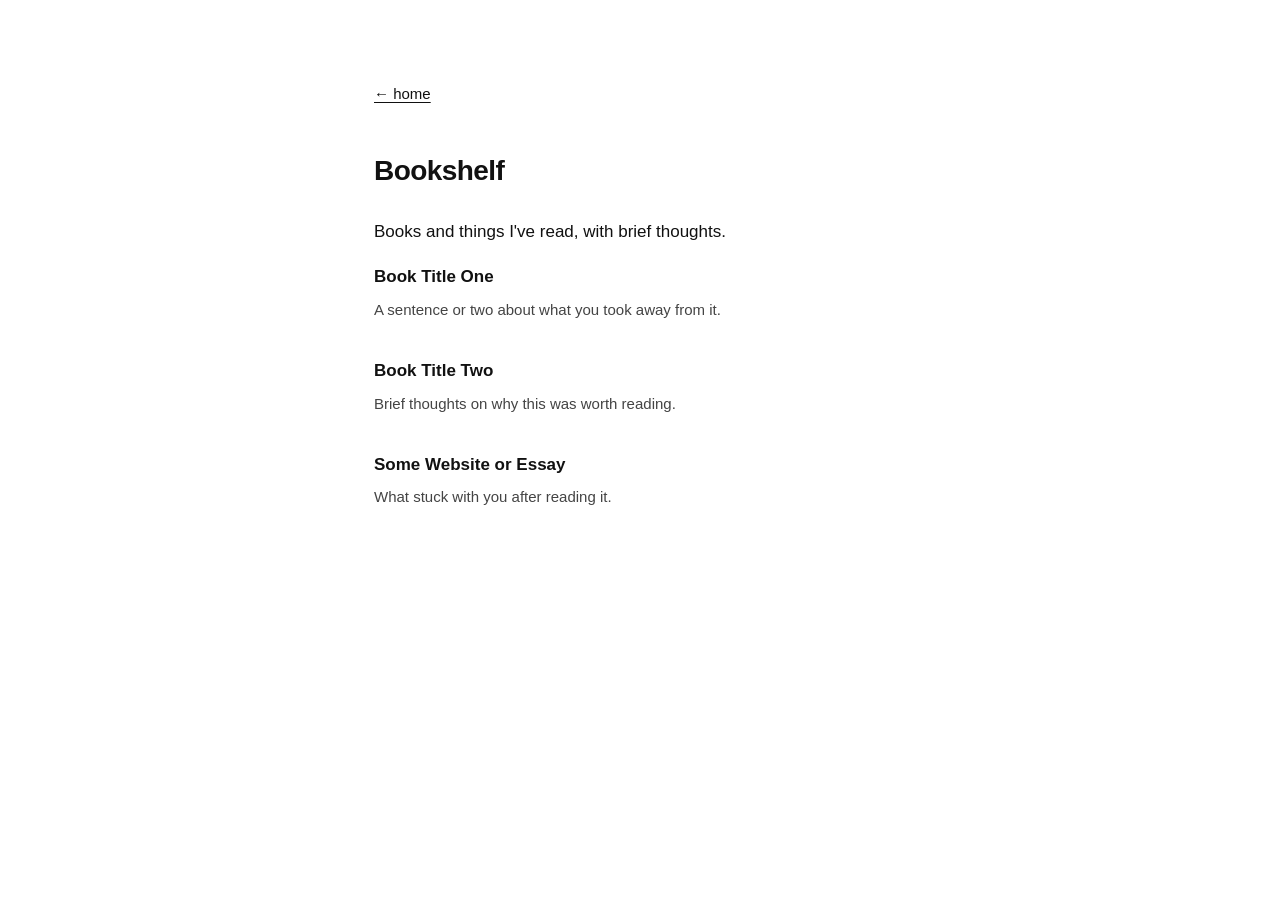
==== bookshelf.html @ 4d097469 "initial site" ====
<!DOCTYPE html>
<html lang="en">
<head>
  <meta charset="UTF-8">
  <meta name="viewport" content="width=device-width, initial-scale=1.0">
  <title>Bookshelf — Aiden Jeong</title>
  <link rel="stylesheet" href="style.css">
</head>
<body>
  <div class="container">
    <a href="index.html" class="back">&larr; home</a>
    <h1>Bookshelf</h1>
    <p>Books and things I've read, with brief thoughts.</p>

    <ul class="book-list">
      <li>
        <span class="title">Book Title One</span>
        <span class="thoughts">A sentence or two about what you took away from it.</span>
      </li>
      <li>
        <span class="title">Book Title Two</span>
        <span class="thoughts">Brief thoughts on why this was worth reading.</span>
      </li>
      <li>
        <span class="title">Some Website or Essay</span>
        <span class="thoughts">What stuck with you after reading it.</span>
      </li>
    </ul>
  </div>
</body>
</html>
---- style.css ----
* {
  margin: 0;
  padding: 0;
  box-sizing: border-box;
}

body {
  font-family: -apple-system, BlinkMacSystemFont, "Segoe UI", Helvetica, Arial, sans-serif;
  font-size: 17px;
  line-height: 1.7;
  color: #111;
  background: #fff;
  -webkit-font-smoothing: antialiased;
}

.container {
  max-width: 580px;
  margin: 0 auto;
  padding: 80px 24px;
}

h1 {
  font-size: 28px;
  font-weight: 600;
  letter-spacing: -0.02em;
  margin-bottom: 24px;
}

h2 {
  font-size: 20px;
  font-weight: 600;
  letter-spacing: -0.01em;
  margin-bottom: 16px;
}

p {
  margin-bottom: 16px;
}

a {
  color: #111;
  text-decoration: underline;
  text-underline-offset: 3px;
  text-decoration-thickness: 1px;
  transition: text-decoration-thickness 0.15s ease, text-underline-offset 0.15s ease;
}

a:hover {
  text-decoration-thickness: 2px;
  text-underline-offset: 2px;
}

nav {
  margin-top: 32px;
  display: flex;
  gap: 24px;
  flex-wrap: wrap;
}

nav a {
  font-size: 15px;
}

.back {
  display: inline-block;
  margin-bottom: 40px;
  font-size: 15px;
}

/* Bookshelf */
.book-list {
  list-style: none;
}

.book-list li {
  margin-bottom: 32px;
}

.book-list .title {
  font-weight: 600;
  display: block;
  margin-bottom: 4px;
}

.book-list .thoughts {
  font-size: 15px;
  color: #444;
  line-height: 1.6;
}

/* Simple lists (habits, values) */
.simple-list {
  list-style: none;
}

.simple-list li {
  margin-bottom: 12px;
}
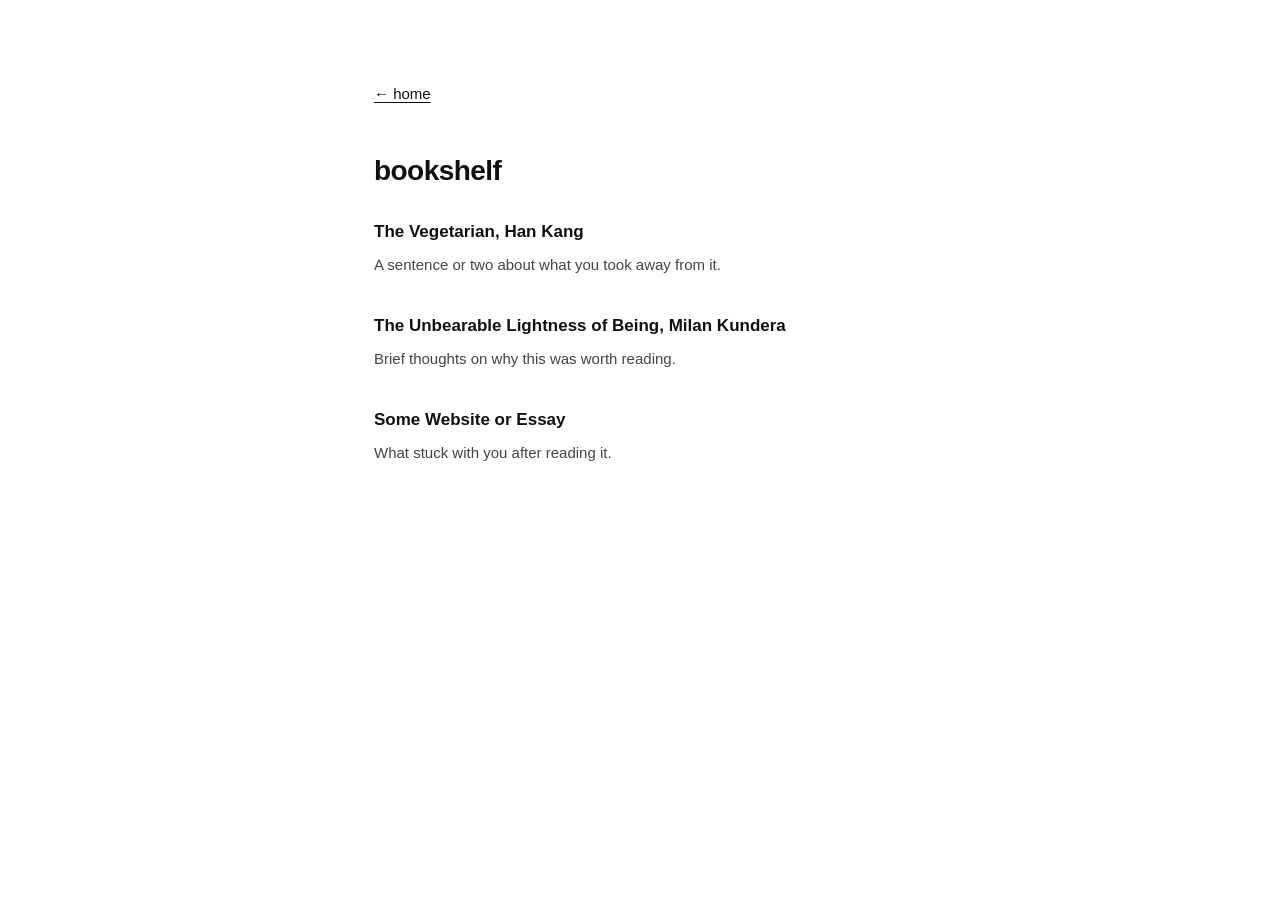
==== commit fd02ed96: "update bookshelf entries" ====
--- a/bookshelf.html
+++ b/bookshelf.html
@@ -9,16 +9,14 @@
 <body>
   <div class="container">
     <a href="index.html" class="back">&larr; home</a>
-    <h1>Bookshelf</h1>
-    <p>Books and things I've read, with brief thoughts.</p>
-
+    <h1>bookshelf</h1>
     <ul class="book-list">
       <li>
-        <span class="title">Book Title One</span>
+        <span class="title">The Vegetarian, Han Kang</span>
         <span class="thoughts">A sentence or two about what you took away from it.</span>
       </li>
       <li>
-        <span class="title">Book Title Two</span>
+        <span class="title">The Unbearable Lightness of Being, Milan Kundera</span>
         <span class="thoughts">Brief thoughts on why this was worth reading.</span>
       </li>
       <li>
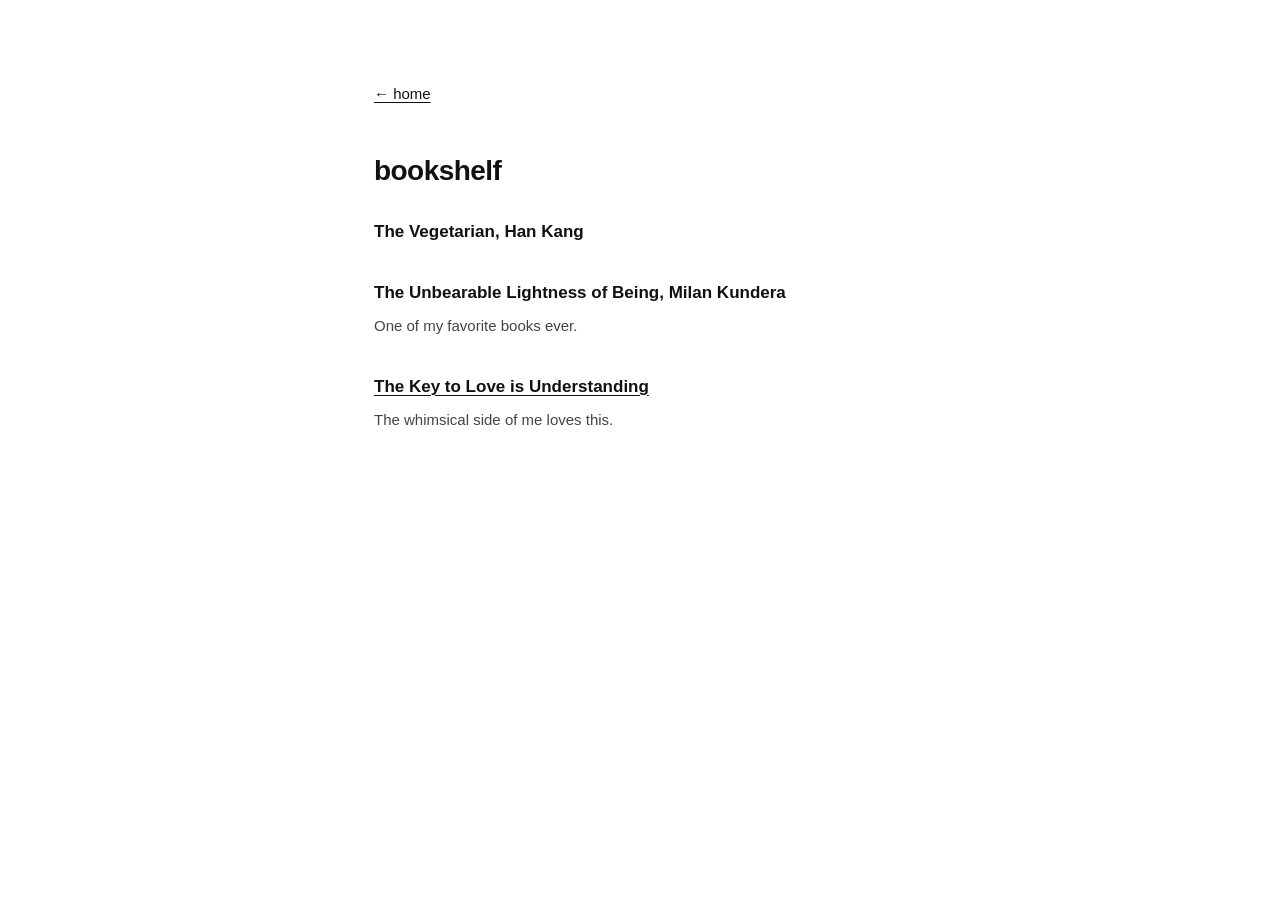
==== commit 04abca12: "update bookshelf" ====
--- a/bookshelf.html
+++ b/bookshelf.html
@@ -13,15 +13,15 @@
     <ul class="book-list">
       <li>
         <span class="title">The Vegetarian, Han Kang</span>
-        <span class="thoughts">A sentence or two about what you took away from it.</span>
       </li>
       <li>
         <span class="title">The Unbearable Lightness of Being, Milan Kundera</span>
-        <span class="thoughts">Brief thoughts on why this was worth reading.</span>
+        <span class="thoughts">One of my favorite books ever. 
+        </span>
       </li>
       <li>
-        <span class="title">Some Website or Essay</span>
-        <span class="thoughts">What stuck with you after reading it.</span>
+        <span class="title"><a href = "https://velvetnoise.substack.com/p/the-key-to-love-is-understanding">The Key to Love is Understanding</a></span>
+        <span class="thoughts">The whimsical side of me loves this.</span>
       </li>
     </ul>
   </div>
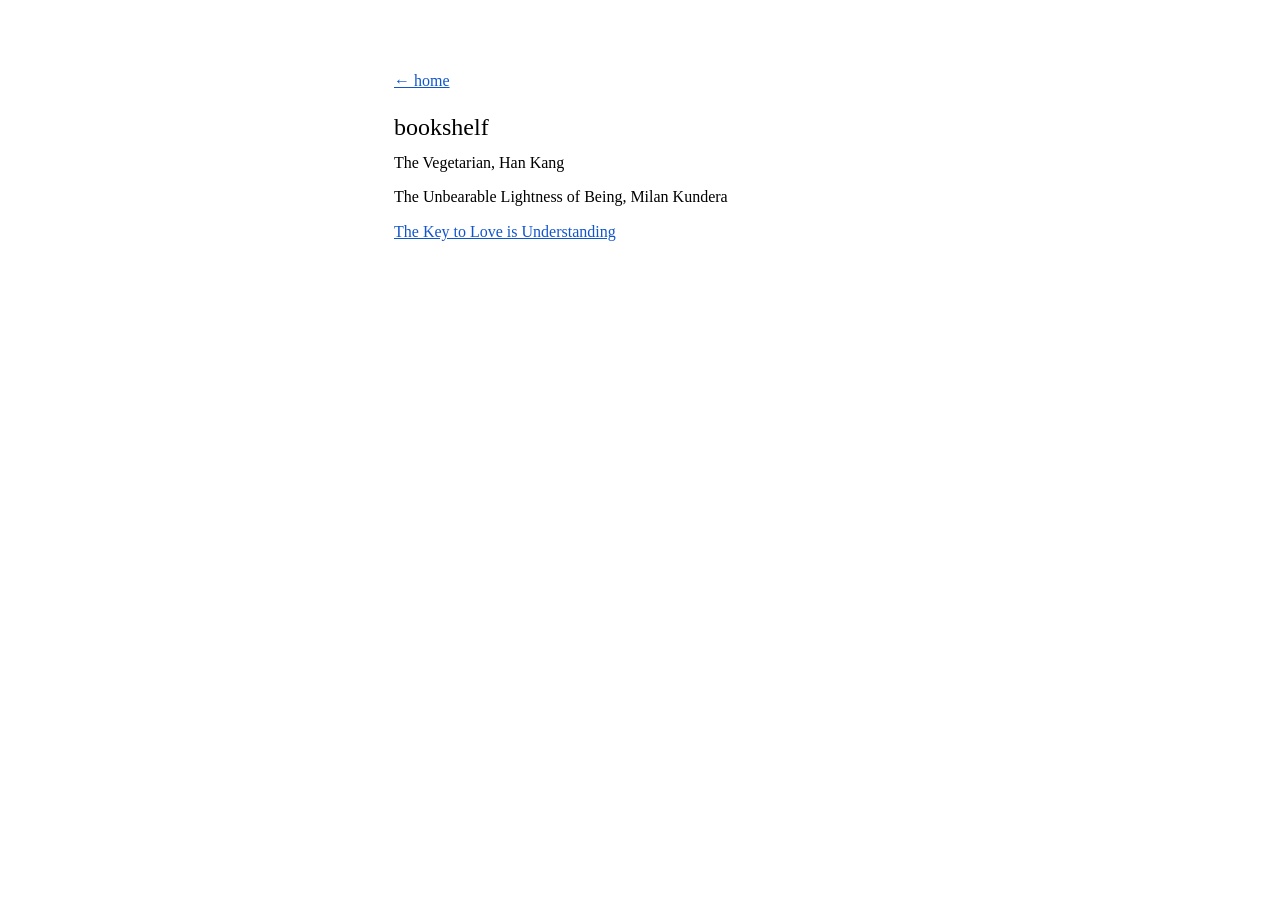
==== commit 4cf4159b: "Times New Roman 12pt, black icons, remove book commentary, unbold titles, update bio Co-Authored-By:" ====
--- a/bookshelf.html
+++ b/bookshelf.html
@@ -16,12 +16,9 @@
       </li>
       <li>
         <span class="title">The Unbearable Lightness of Being, Milan Kundera</span>
-        <span class="thoughts">One of my favorite books ever. 
-        </span>
       </li>
       <li>
         <span class="title"><a href = "https://velvetnoise.substack.com/p/the-key-to-love-is-understanding">The Key to Love is Understanding</a></span>
-        <span class="thoughts">The whimsical side of me loves this.</span>
       </li>
     </ul>
   </div>
--- a/style.css
+++ b/style.css
@@ -5,66 +5,70 @@
 }
 
 body {
-  font-family: -apple-system, BlinkMacSystemFont, "Segoe UI", Helvetica, Arial, sans-serif;
-  font-size: 17px;
-  line-height: 1.7;
-  color: #111;
+  font-family: "Times New Roman", Times, serif;
+  font-size: 12pt;
+  line-height: 1.15;
+  color: #000;
   background: #fff;
-  -webkit-font-smoothing: antialiased;
 }
 
 .container {
-  max-width: 580px;
+  max-width: 540px;
   margin: 0 auto;
-  padding: 80px 24px;
+  padding: 72px 24px;
 }
 
 h1 {
-  font-size: 28px;
-  font-weight: 600;
-  letter-spacing: -0.02em;
-  margin-bottom: 24px;
+  font-size: 18pt;
+  font-weight: normal;
+  margin-bottom: 12px;
 }
 
 h2 {
-  font-size: 20px;
-  font-weight: 600;
-  letter-spacing: -0.01em;
-  margin-bottom: 16px;
+  font-size: 14pt;
+  font-weight: normal;
+  margin-bottom: 10px;
 }
 
 p {
-  margin-bottom: 16px;
+  margin-bottom: 12px;
 }
 
 a {
-  color: #111;
+  color: #1155cc;
   text-decoration: underline;
-  text-underline-offset: 3px;
-  text-decoration-thickness: 1px;
-  transition: text-decoration-thickness 0.15s ease, text-underline-offset 0.15s ease;
 }
 
 a:hover {
-  text-decoration-thickness: 2px;
-  text-underline-offset: 2px;
+  color: #1155cc;
 }
 
 nav {
-  margin-top: 32px;
+  margin-top: 16px;
   display: flex;
-  gap: 24px;
+  gap: 16px;
   flex-wrap: wrap;
 }
 
 nav a {
-  font-size: 15px;
+  font-size: 12pt;
+}
+
+nav.social {
+  align-items: center;
+  gap: 14px;
+}
+
+nav.social a {
+  text-decoration: none;
+  color: #000;
+  display: flex;
 }
 
 .back {
   display: inline-block;
-  margin-bottom: 40px;
-  font-size: 15px;
+  margin-bottom: 24px;
+  font-size: 12pt;
 }
 
 /* Bookshelf */
@@ -73,19 +77,19 @@
 }
 
 .book-list li {
-  margin-bottom: 32px;
+  margin-bottom: 16px;
 }
 
 .book-list .title {
-  font-weight: 600;
+  font-weight: normal;
   display: block;
-  margin-bottom: 4px;
+  margin-bottom: 2px;
 }
 
 .book-list .thoughts {
-  font-size: 15px;
-  color: #444;
-  line-height: 1.6;
+  font-size: 12pt;
+  color: #000;
+  line-height: 1.15;
 }
 
 /* Simple lists (habits, values) */
@@ -94,5 +98,95 @@
 }
 
 .simple-list li {
+  margin-bottom: 6px;
+}
+
+/* Reading */
+.reading-intro {
+  color: #000;
+  font-size: 12pt;
   margin-bottom: 12px;
 }
+
+.reading-search {
+  width: 100%;
+  padding: 6px 0;
+  font-size: 12pt;
+  font-family: inherit;
+  color: #000;
+  border: none;
+  border-bottom: 1px solid #000;
+  border-radius: 0;
+  margin-bottom: 16px;
+  outline: none;
+  background: transparent;
+}
+
+.reading-search:focus {
+  border-bottom-color: #000;
+}
+
+.reading-list li.hidden {
+  display: none;
+}
+
+details.hidden {
+  display: none;
+}
+
+details {
+  margin-bottom: 4px;
+}
+
+details[open] {
+  margin-bottom: 16px;
+}
+
+summary {
+  font-weight: bold;
+  font-size: 12pt;
+  cursor: pointer;
+  padding: 4px 0;
+  list-style: none;
+}
+
+summary::-webkit-details-marker {
+  display: none;
+}
+
+summary::before {
+  content: "▸ ";
+  font-size: 12pt;
+}
+
+details[open] > summary::before {
+  content: "▾ ";
+}
+
+summary .count {
+  font-weight: normal;
+  font-size: 12pt;
+}
+
+.reading-list {
+  list-style: none;
+  margin-top: 4px;
+}
+
+.reading-list li {
+  margin-bottom: 4px;
+  display: flex;
+  gap: 8px;
+  align-items: baseline;
+}
+
+.reading-list .date {
+  font-size: 12pt;
+  color: #666;
+  white-space: nowrap;
+  min-width: 40px;
+}
+
+.reading-list a {
+  font-size: 12pt;
+}
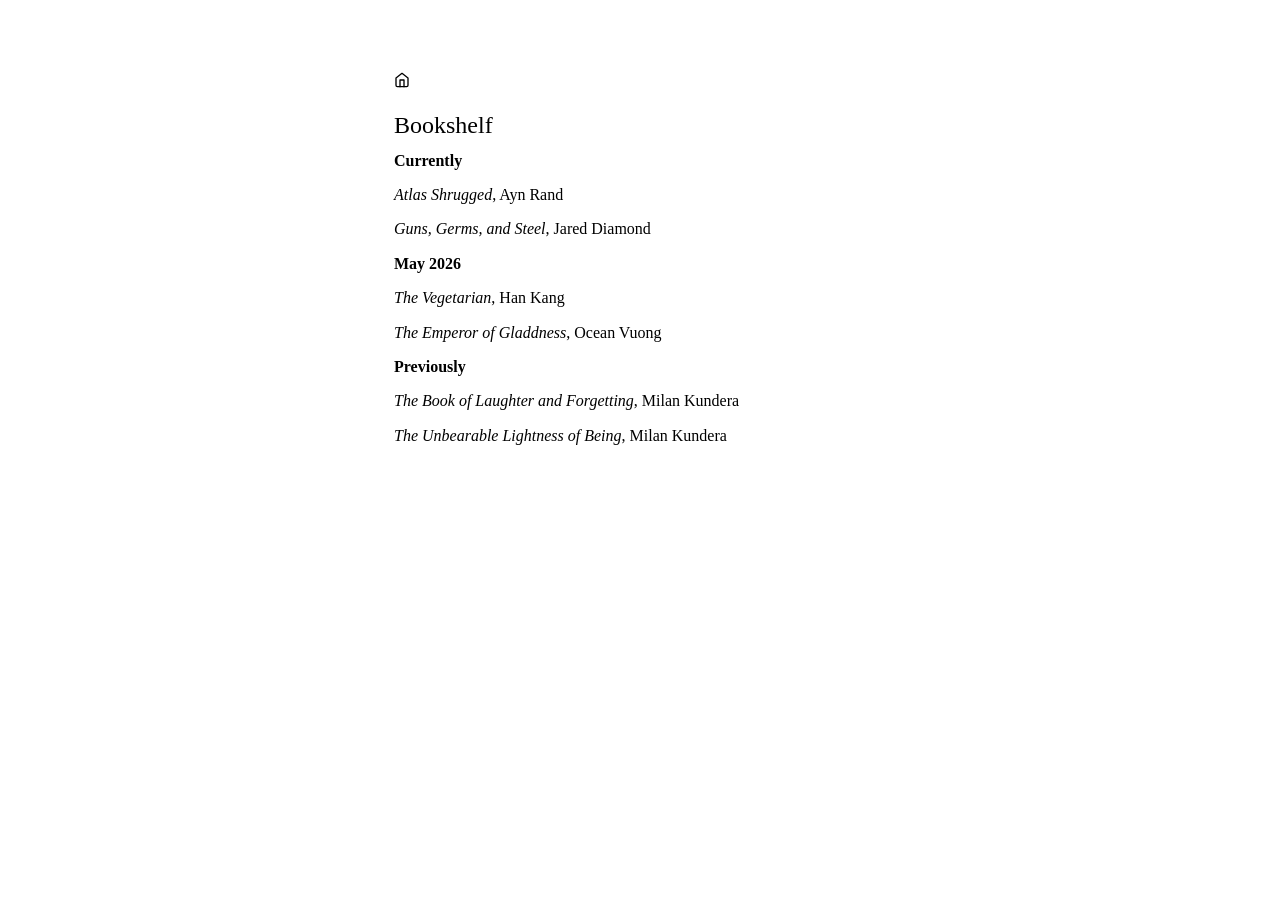
==== commit a1ca64fc: "replace home back link with house icon on all pages Co-Authored-By: Claude Opus 4.6 <noreply@anthrop" ====
--- a/bookshelf.html
+++ b/bookshelf.html
@@ -8,18 +8,37 @@
 </head>
 <body>
   <div class="container">
-    <a href="index.html" class="back">&larr; home</a>
-    <h1>bookshelf</h1>
+    <a href="index.html" class="back" aria-label="Home"><svg width="16" height="16" viewBox="0 0 24 24" fill="none" stroke="currentColor" stroke-width="2" stroke-linecap="round" stroke-linejoin="round"><path d="M3 9l9-7 9 7v11a2 2 0 0 1-2 2H5a2 2 0 0 1-2-2z"/><polyline points="9 22 9 12 15 12 15 22"/></svg></a>
+    <h1>Bookshelf</h1>
     <ul class="book-list">
       <li>
-        <span class="title">The Vegetarian, Han Kang</span>
+        <span class="title"><b>Currently</b></span>
       </li>
       <li>
-        <span class="title">The Unbearable Lightness of Being, Milan Kundera</span>
+        <span class="title"><i>Atlas Shrugged</i>, Ayn Rand</span>
+      </li>
+       <li>
+        <span class="title"><i>Guns, Germs, and Steel</i>, Jared Diamond</span>
       </li>
       <li>
-        <span class="title"><a href = "https://velvetnoise.substack.com/p/the-key-to-love-is-understanding">The Key to Love is Understanding</a></span>
+        <span class="title"><b>May 2026</b></span>
       </li>
+      <li>
+        <span class="title"><i>The Vegetarian</i></The>, Han Kang</span>
+      </li>
+      <li>
+        <span class="title"><i>The Emperor of Gladdness</i>, Ocean Vuong</span>
+      </li>
+      <li>
+        <span class="title"><b>Previously</b></span>
+      </li>
+      <li>
+        <span class="title"><i>The Book of Laughter and Forgetting</i>, Milan Kundera</span>
+      </li>
+      <li>
+        <span class="title"><i>The Unbearable Lightness of Being</i>, Milan Kundera</span>
+      </li>
+      
     </ul>
   </div>
 </body>
--- a/style.css
+++ b/style.css
@@ -66,9 +66,10 @@
 }
 
 .back {
-  display: inline-block;
+  display: inline-flex;
   margin-bottom: 24px;
-  font-size: 12pt;
+  text-decoration: none;
+  color: #000;
 }
 
 /* Bookshelf */
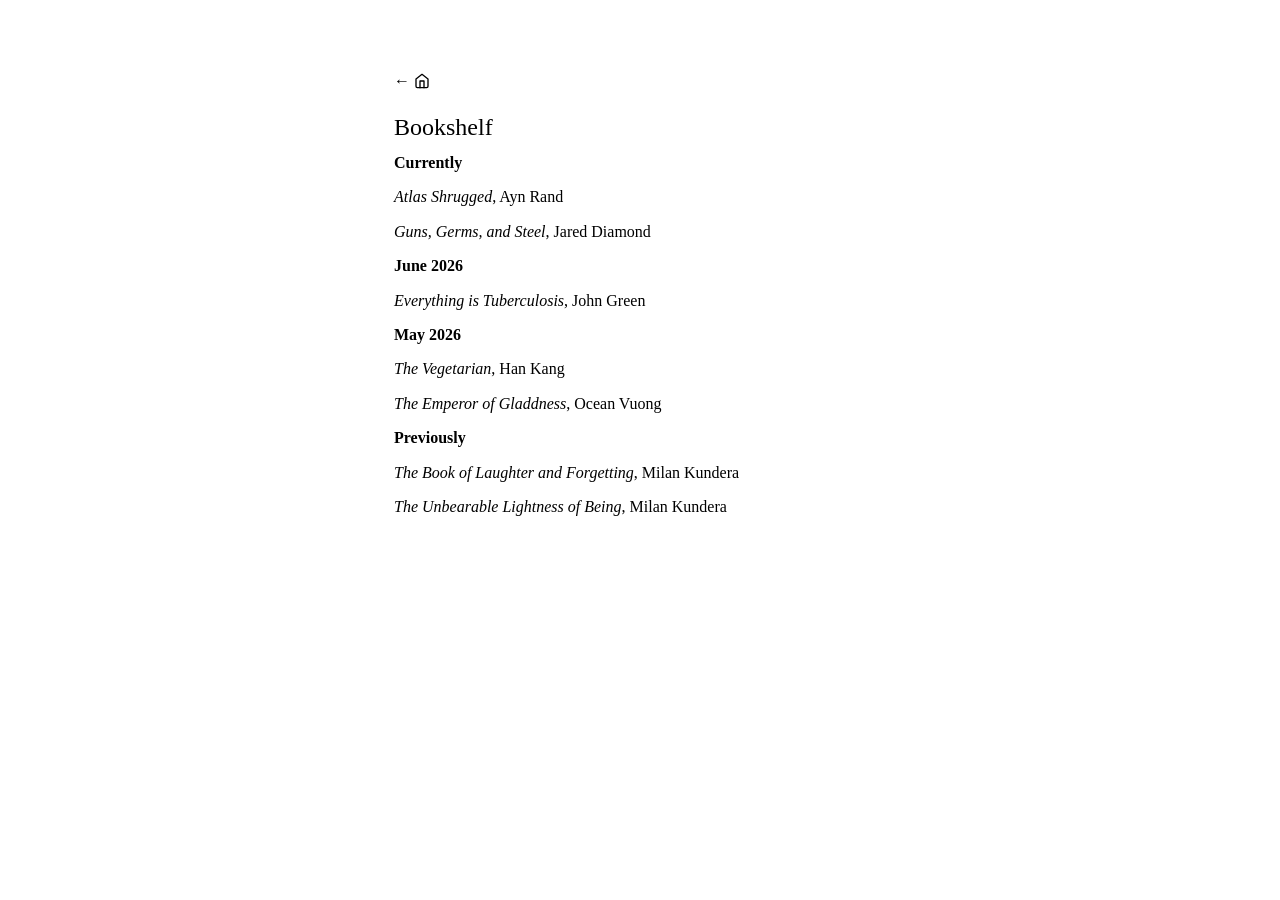
==== commit a88de587: "add arrow back to home button, keep hover color black Co-Authored-By: Claude Opus 4.6 <noreply@anthr" ====
--- a/bookshelf.html
+++ b/bookshelf.html
@@ -8,36 +8,42 @@
 </head>
 <body>
   <div class="container">
-    <a href="index.html" class="back" aria-label="Home"><svg width="16" height="16" viewBox="0 0 24 24" fill="none" stroke="currentColor" stroke-width="2" stroke-linecap="round" stroke-linejoin="round"><path d="M3 9l9-7 9 7v11a2 2 0 0 1-2 2H5a2 2 0 0 1-2-2z"/><polyline points="9 22 9 12 15 12 15 22"/></svg></a>
+    <a href="index.html" class="back" aria-label="Home">&larr; <svg width="16" height="16" viewBox="0 0 24 24" fill="none" stroke="currentColor" stroke-width="2" stroke-linecap="round" stroke-linejoin="round"><path d="M3 9l9-7 9 7v11a2 2 0 0 1-2 2H5a2 2 0 0 1-2-2z"/><polyline points="9 22 9 12 15 12 15 22"/></svg></a>
     <h1>Bookshelf</h1>
     <ul class="book-list">
       <li>
         <span class="title"><b>Currently</b></span>
       </li>
+        <li>
+          <span class="title"><i>Atlas Shrugged</i>, Ayn Rand</span>
+        </li>
+        <li>
+          <span class="title"><i>Guns, Germs, and Steel</i>, Jared Diamond</span>
+        </li>
       <li>
-        <span class="title"><i>Atlas Shrugged</i>, Ayn Rand</span>
+        <span class="title"><b>June 2026</b></span>
       </li>
-       <li>
-        <span class="title"><i>Guns, Germs, and Steel</i>, Jared Diamond</span>
-      </li>
+        <li>
+          <span class="title"><i>Everything is Tuberculosis</i>, John Green</span>
+        </li>
       <li>
         <span class="title"><b>May 2026</b></span>
       </li>
-      <li>
-        <span class="title"><i>The Vegetarian</i></The>, Han Kang</span>
-      </li>
-      <li>
-        <span class="title"><i>The Emperor of Gladdness</i>, Ocean Vuong</span>
-      </li>
+        <li>
+          <span class="title"><i>The Vegetarian</i></The>, Han Kang</span>
+        </li>
+        <li>
+          <span class="title"><i>The Emperor of Gladdness</i>, Ocean Vuong</span>
+        </li>
       <li>
         <span class="title"><b>Previously</b></span>
       </li>
-      <li>
-        <span class="title"><i>The Book of Laughter and Forgetting</i>, Milan Kundera</span>
-      </li>
-      <li>
-        <span class="title"><i>The Unbearable Lightness of Being</i>, Milan Kundera</span>
-      </li>
+        <li>
+          <span class="title"><i>The Book of Laughter and Forgetting</i>, Milan Kundera</span>
+        </li>
+        <li>
+          <span class="title"><i>The Unbearable Lightness of Being</i>, Milan Kundera</span>
+        </li>
       
     </ul>
   </div>
--- a/style.css
+++ b/style.css
@@ -67,8 +67,14 @@
 
 .back {
   display: inline-flex;
+  align-items: center;
+  gap: 4px;
   margin-bottom: 24px;
   text-decoration: none;
+  color: #000;
+}
+
+.back:hover {
   color: #000;
 }
 
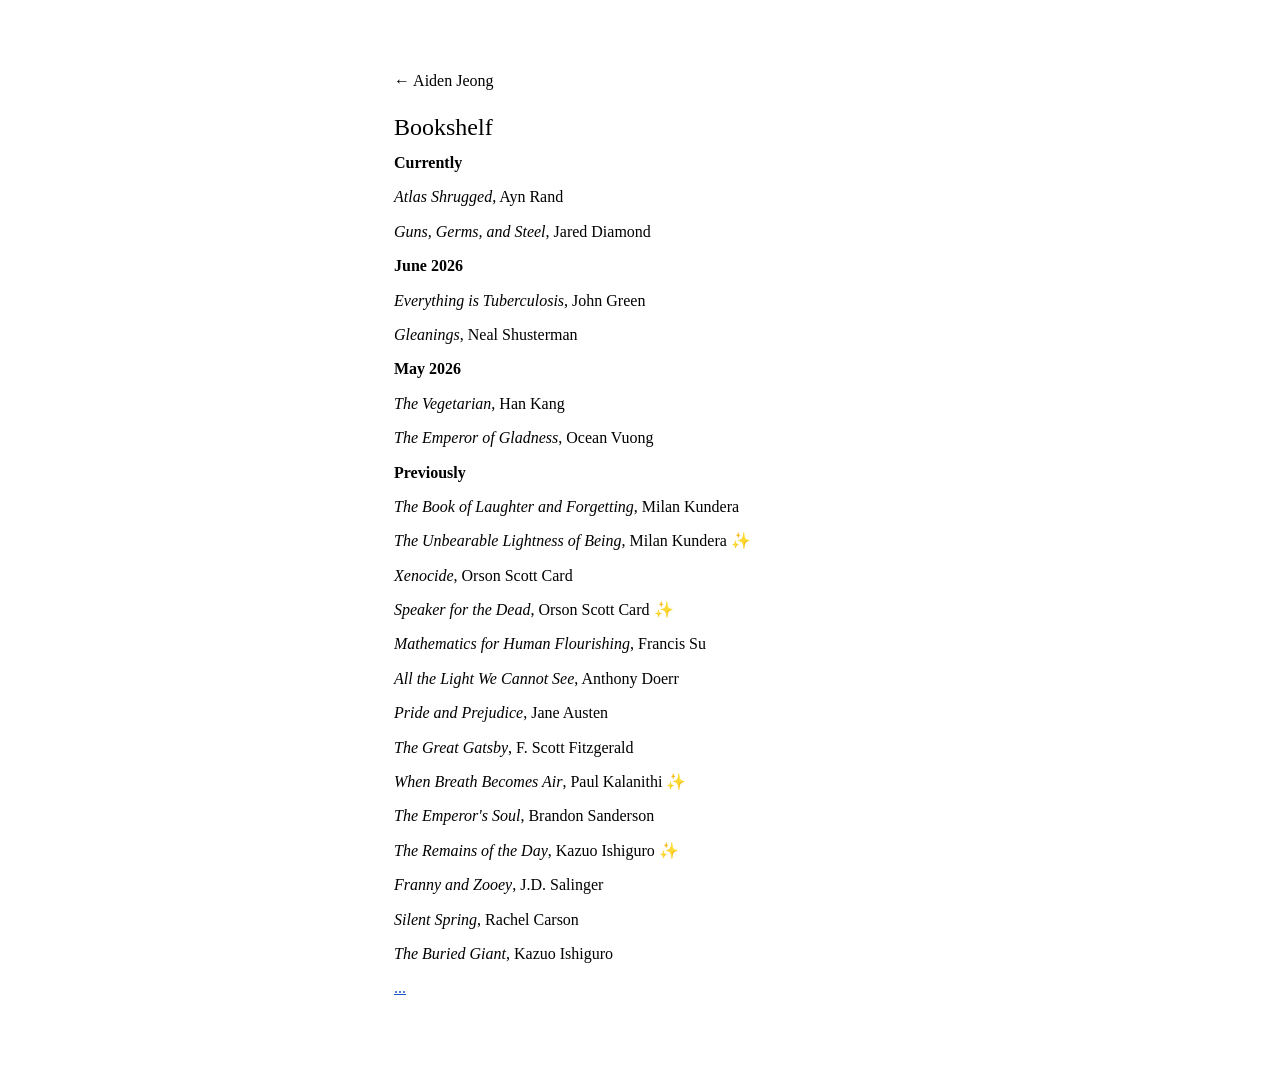
==== commit 68391c0b: "update bookshelf with new books and sections, change back link to Aiden Jeong Co-Authored-By: Claude" ====
--- a/bookshelf.html
+++ b/bookshelf.html
@@ -8,7 +8,7 @@
 </head>
 <body>
   <div class="container">
-    <a href="index.html" class="back" aria-label="Home">&larr; <svg width="16" height="16" viewBox="0 0 24 24" fill="none" stroke="currentColor" stroke-width="2" stroke-linecap="round" stroke-linejoin="round"><path d="M3 9l9-7 9 7v11a2 2 0 0 1-2 2H5a2 2 0 0 1-2-2z"/><polyline points="9 22 9 12 15 12 15 22"/></svg></a>
+    <a href="index.html" class="back" aria-label="Home">&larr; Aiden Jeong</a>
     <h1>Bookshelf</h1>
     <ul class="book-list">
       <li>
@@ -26,14 +26,17 @@
         <li>
           <span class="title"><i>Everything is Tuberculosis</i>, John Green</span>
         </li>
+        <li>
+          <span class="title"><i>Gleanings</i>, Neal Shusterman</span>
+        </li>
       <li>
         <span class="title"><b>May 2026</b></span>
       </li>
         <li>
-          <span class="title"><i>The Vegetarian</i></The>, Han Kang</span>
+          <span class="title"><i>The Vegetarian</i>, Han Kang</span>
         </li>
         <li>
-          <span class="title"><i>The Emperor of Gladdness</i>, Ocean Vuong</span>
+          <span class="title"><i>The Emperor of Gladness</i>, Ocean Vuong</span>
         </li>
       <li>
         <span class="title"><b>Previously</b></span>
@@ -42,10 +45,46 @@
           <span class="title"><i>The Book of Laughter and Forgetting</i>, Milan Kundera</span>
         </li>
         <li>
-          <span class="title"><i>The Unbearable Lightness of Being</i>, Milan Kundera</span>
+          <span class="title"><i>The Unbearable Lightness of Being</i>, Milan Kundera &#10024;</span>
         </li>
-      
+        <li>
+          <span class="title"><i>Xenocide</i>, Orson Scott Card</span>
+        </li>
+        <li>
+          <span class="title"><i>Speaker for the Dead</i>, Orson Scott Card &#10024;</span>
+        </li>
+        <li>
+          <span class="title"><i>Mathematics for Human Flourishing</i>, Francis Su</span>
+        </li>
+        <li>
+          <span class="title"><i>All the Light We Cannot See</i>, Anthony Doerr</span>
+        </li>
+        <li>
+          <span class="title"><i>Pride and Prejudice</i>, Jane Austen</span>
+        </li>
+        <li>
+          <span class="title"><i>The Great Gatsby</i>, F. Scott Fitzgerald</span>
+        </li>
+        <li>
+          <span class="title"><i>When Breath Becomes Air</i>, Paul Kalanithi &#10024;</span>
+        </li>
+        <li>
+          <span class="title"><i>The Emperor's Soul</i>, Brandon Sanderson</span>
+        </li>
+        <li>
+          <span class="title"><i>The Remains of the Day</i>, Kazuo Ishiguro &#10024;</span>
+        </li>
+        <li>
+          <span class="title"><i>Franny and Zooey</i>, J.D. Salinger</span>
+        </li>
+        <li>
+          <span class="title"><i>Silent Spring</i>, Rachel Carson</span>
+        </li>
+        <li>
+          <span class="title"><i>The Buried Giant</i>, Kazuo Ishiguro</span>
+        </li>
     </ul>
+    <p><a href="https://www.goodreads.com/user/show/189423695-aiden-jeong">...</a></p>
   </div>
 </body>
 </html>
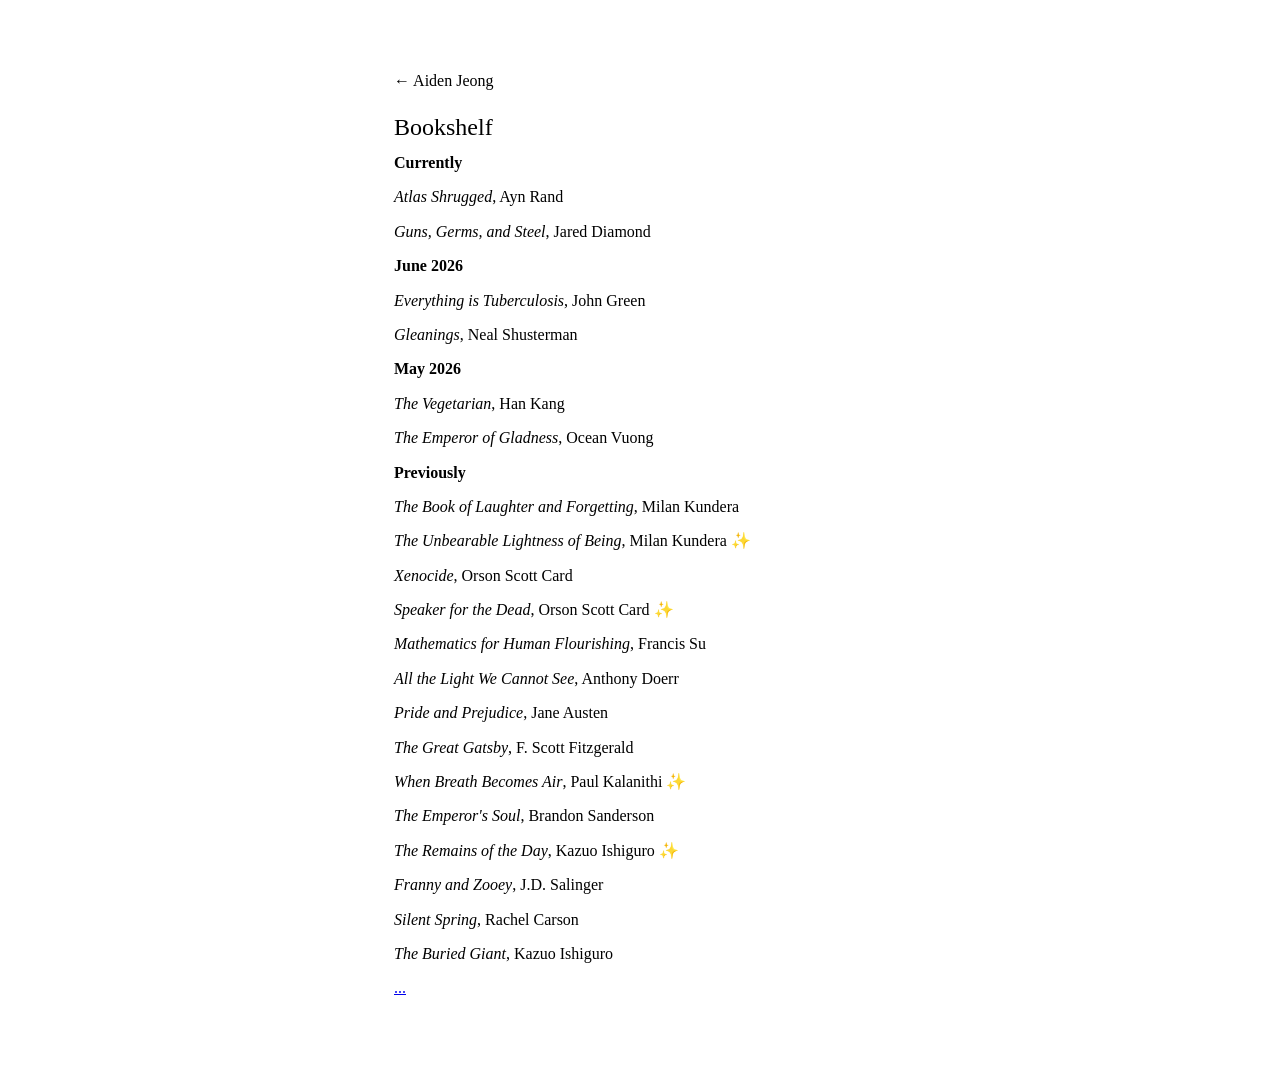
==== commit 05a4d547: "Plain white default with stars and sunset backdrops - black on white by default; "stars" and "sunset" ====
--- a/bookshelf.html
+++ b/bookshelf.html
@@ -5,6 +5,7 @@
   <meta name="viewport" content="width=device-width, initial-scale=1.0">
   <title>Bookshelf — Aiden Jeong</title>
   <link rel="stylesheet" href="style.css">
+  <script src="sky.js"></script>
 </head>
 <body>
   <div class="container">
--- a/style.css
+++ b/style.css
@@ -4,12 +4,17 @@
   box-sizing: border-box;
 }
 
+html {
+  background: #fff;
+  color-scheme: light;
+}
+
 body {
   font-family: "Times New Roman", Times, serif;
   font-size: 12pt;
   line-height: 1.15;
   color: #000;
-  background: #fff;
+  background: transparent;
 }
 
 .container {
@@ -18,6 +23,13 @@
   padding: 72px 24px;
 }
 
+.container.home {
+  min-height: 100vh;
+  display: flex;
+  flex-direction: column;
+  justify-content: center;
+}
+
 h1 {
   font-size: 18pt;
   font-weight: normal;
@@ -34,13 +46,9 @@
   margin-bottom: 12px;
 }
 
-a {
-  color: #1155cc;
+a, a:hover, .sky-toggle {
+  color: #0000ee;
   text-decoration: underline;
-}
-
-a:hover {
-  color: #1155cc;
 }
 
 nav {
@@ -57,12 +65,6 @@
 nav.social {
   align-items: center;
   gap: 14px;
-}
-
-nav.social a {
-  text-decoration: none;
-  color: #000;
-  display: flex;
 }
 
 .back {
@@ -71,11 +73,7 @@
   gap: 4px;
   margin-bottom: 24px;
   text-decoration: none;
-  color: #000;
-}
-
-.back:hover {
-  color: #000;
+  color: inherit;
 }
 
 /* Bookshelf */
@@ -95,7 +93,6 @@
 
 .book-list .thoughts {
   font-size: 12pt;
-  color: #000;
   line-height: 1.15;
 }
 
@@ -110,7 +107,6 @@
 
 /* Reading */
 .reading-intro {
-  color: #000;
   font-size: 12pt;
   margin-bottom: 12px;
 }
@@ -120,9 +116,9 @@
   padding: 6px 0;
   font-size: 12pt;
   font-family: inherit;
-  color: #000;
+  color: inherit;
   border: none;
-  border-bottom: 1px solid #000;
+  border-bottom: 1px solid #888;
   border-radius: 0;
   margin-bottom: 16px;
   outline: none;
@@ -130,7 +126,7 @@
 }
 
 .reading-search:focus {
-  border-bottom-color: #000;
+  border-bottom-color: currentColor;
 }
 
 .reading-list li.hidden {
@@ -197,3 +193,119 @@
 .reading-list a {
   font-size: 12pt;
 }
+
+/* "stars" / "sunsets" toggles: words in the home page bio (wired up by sky.js) */
+.sky-toggle {
+  display: inline;
+  background: none;
+  border: 0;
+  padding: 0;
+  font: inherit;
+  cursor: pointer;
+}
+
+/* Backdrop modes: html.night (+ .stars or .sunset), set by sky.js */
+html.night {
+  background: #03050a;
+  color-scheme: dark;
+}
+
+html.night body {
+  color: #e6e9f0;
+  text-shadow: 0 0 6px #03050a;
+}
+
+html.sunset {
+  background: #090b22;
+}
+
+html.sunset body {
+  text-shadow: 0 0 4px #000, 0 0 10px rgba(0, 0, 0, .7);
+}
+
+html.night a, html.night a:hover, html.night .sky-toggle {
+  color: #fff;
+}
+
+html.night .back, html.night .back:hover {
+  color: #e6e9f0;
+}
+
+html.night .reading-search {
+  border-bottom-color: #9aa3b2;
+}
+
+html.night .reading-search:focus {
+  border-bottom-color: #e6e9f0;
+}
+
+html.night .reading-list .date {
+  color: #9aa3b2;
+}
+
+/* Night sky backdrop (sky.js) */
+.sky, .meteors, .water {
+  position: fixed;
+  inset: 0;
+  z-index: -1;
+  pointer-events: none;
+  overflow: hidden;
+}
+
+.sky svg {
+  width: 100%;
+  height: 100%;
+  display: block;
+}
+
+.sky .tw {
+  animation: tw 4s ease-in-out infinite;
+}
+
+.sky .sp {
+  transform-box: fill-box;
+  transform-origin: center;
+  animation: spark 5s ease-in-out infinite;
+}
+
+@keyframes tw {
+  50% { opacity: .35; }
+}
+
+@keyframes spark {
+  0%, 100% { opacity: .9; transform: scale(1); }
+  50% { opacity: .2; transform: scale(.5); }
+}
+
+/* lake (sky.js, sunset mode): a webgl canvas placed over the water area of the scene */
+.water canvas {
+  position: absolute;
+  display: block;
+}
+
+@media (prefers-reduced-motion: reduce) {
+  .sky .tw, .sky .sp { animation: none; }
+}
+
+.meteor {
+  position: absolute;
+  left: 0;
+  top: 0;
+  height: 1.5px;
+  border-radius: 1px;
+  transform-origin: 100% 50%;
+  background: linear-gradient(90deg, rgba(255,255,255,0), rgba(220,230,255,.35) 60%, rgba(255,255,255,.95));
+}
+
+.meteor::after {
+  content: "";
+  position: absolute;
+  right: -1px;
+  top: 50%;
+  width: 3px;
+  height: 3px;
+  margin-top: -1.5px;
+  border-radius: 50%;
+  background: #fff;
+  box-shadow: 0 0 6px 2px rgba(200,215,255,.7);
+}
